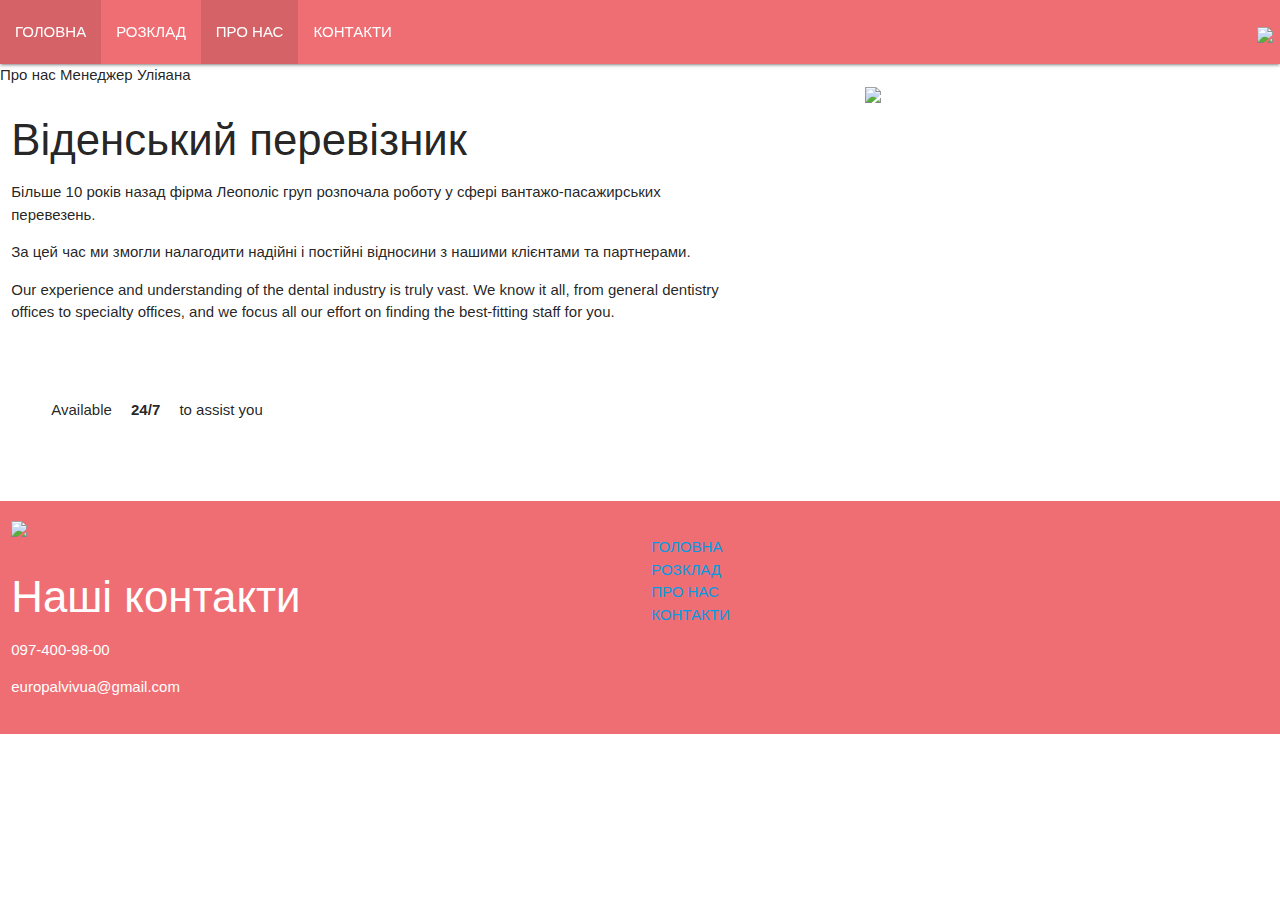
==== about.html @ f6bd413c "update html" ====
<!DOCTYPE html>
<html lang="en">
  <head>
    <meta charset="UTF-8" />
    <meta http-equiv="X-UA-Compatible" content="IE=edge" />
    <meta name="viewport" content="width=device-width, initial-scale=1.0" />
    <link rel="stylesheet" href="styles/normalize.css" />
    <link rel="preconnect" href="https://fonts.googleapis.com" />
    <link rel="preconnect" href="https://fonts.gstatic.com" crossorigin />
    <link rel="preconnect" href="https://fonts.googleapis.com" />
    <link rel="preconnect" href="https://fonts.gstatic.com" crossorigin />
    <link
      href="https://fonts.googleapis.com/css2?family=Lora:ital,wght@0,400;0,500;0,600;1,400;1,500;1,600&family=Merriweather:ital,wght@0,300;0,400;0,700;0,900;1,300;1,400;1,700&display=swap"
      rel="stylesheet"
    />
    <!-- Icons -->
    <link
      href="https://fonts.googleapis.com/icon?family=Material+Icons"
      rel="stylesheet"
    />
    <!-- Compiled and minified CSS -->
    <link
      rel="stylesheet"
      href="https://cdnjs.cloudflare.com/ajax/libs/materialize/1.0.0/css/materialize.min.css"
    />

    <!-- Compiled and minified JavaScript -->
    <script src="https://cdnjs.cloudflare.com/ajax/libs/materialize/1.0.0/js/materialize.min.js"></script>
    <link
      rel="stylesheet"
      href="https://cdnjs.cloudflare.com/ajax/libs/animate.css/4.1.1/animate.min.css"
    />

    <link rel="stylesheet" href="styles/styles.css" />
    <link rel="stylesheet" href="styles/about.css" />
    <title>AT-UA</title>
    <link rel="shortcut icon" type="image/png" href="./assets/footer-lion.png" />
  </head>
  <body>
    <div class="navbar-fixed animate__animated animate__fadeInDown">
      <nav>
        <div class="nav-wrapper">
          <a href="#!" class="brand-logo right">
            <span class="logo-txt">
              <img src="assets/footer-lion.png" height="80px" width="auto" />
            </span>
          </a>
          <a href="#" data-target="mobile-demo" class="sidenav-trigger"
            ><i class="material-icons nav-menu">dehaze</i></a
          >
          <ul class="left hide-on-med-and-down nav-links">
            <li>
              <a href="index.html">ГОЛОВНА</a>
            </li>
            <li><a href="services.html">РОЗКЛАД</a></li>
            <!-- <li><a href="process.html">Process</a></li> -->
            <li class="active"><a href="about.html">ПРО НАС</a></li>
            <li><a href="contact.html">КОНТАКТИ</a></li>
          </ul>
        </div>
      </nav>
    </div>
    <ul class="sidenav" id="mobile-demo">
      <li id="sidenav-logo">
        <img src="assets/footer-lion.png" height="68px" width="auto" />
      </li>
      <li><a href="index.html">ГОЛОВНА</a></li>
      <li><a href="services.html">РОЗКЛАД</a></li>
      <!-- <li><a href="process.html">Process</a></li> -->
      <li class="active"><a href="about.html">ПРО НАС</a></li>
      <li><a href="contact.html">КОНТАКТИ</a></li>
    </ul>
    <section class="about-header animate__animated animate__fadeInDown">
      <span class="about-title animate__animated">Про нас</span>
      <span id="about-brand-span">Менеджер Уліяана</span>
    </section>
    <section>
      <div class="row">
        <div id="our-story" class="col l7 animate__animated">
          <div class="row about-desc">
            <div class="col s12">
              <h3>Віденський перевізник</h3>
              <p>
                Більше 10 років назад фірма Леополіс груп розпочала роботу у сфері
                вантажо-пасажирських перевезень. 
              </p>
              <p>
                За цей час ми змогли налагодити надійні і постійні відносини 
                з нашими клієнтами та партнерами.
              </p>
              <p>
                Our experience and understanding of the dental industry is truly
                vast. We know it all, from general dentistry offices to
                specialty offices, and we focus all our effort on finding the
                best-fitting staff for you.
              </p>
            </div>
          </div>
          <div class="row" style="padding: 40px">
            <div class="col s12 flex-c-center">
              <span class="about-247-text">
                Available
                <b style="margin-left: 15px; margin-right: 15px">24/7 </b> to
                assist you</span
              >
            </div>
          </div>
        </div>
        <div
          id="our-img"
          class="col m8 offset-m2 l4 offset-l1 flex-c-center animate__animated"
        >
          <img class="responsive-img" src="./assets/yliana.jpg" />
        </div>
      </div>
    </section>
    <!-- <section class="row about-paralax">
      <div class="col s12 paralax-col">
        <div class="parallax">
          <div class="about-cities-container flex-c-center">
            <h1 id="about_parallax-1" class="about-cities animate__animated">
              Your emergency is our priority
            </h1>
            <h1
              id="about_parallax-2"
              class="about-cities-list animate__animated"
            >
              All our dental professionals are interviewed, pre-screened, and
              reference checked.
            </h1>
            <a
              id="about_parallax-btn"
              href="contact.html"
              class="
                waves-effect waves-light
                btn
                about-cta-btn
                animate__animated
              "
              >Get Started Today</a
            >
          </div>
        </div>
      </div>
    </section> -->
    <!-- <section class="about-cta-section flex-c-center">
      <span id="about-last-body-1" class="animate__animated"
        >Why KT Staffing is the choice for you ?</span
      >
      <p id="about-last-body-2" class="animate__animated">
        For professionals required to successfully integrate into a dental
        office atmosphere, a general staffing agency simply doesn't cut it. We
        take the time to focus exclusively on finding the right staff for your
        office. Our directed focus towards dentistry specifically, allows us to
        direct more efforts towards filtering out the right candidates for the
        right team. As a result, reducing employee turnover and increasing the
        overall satisfaction for you and your new team.
      </p>
      <img
        id="gears"
        src="./assets/gears.png"
        class="gears-img animate__animated"
      />
    </section> -->
    <footer class="page-footer">
      <div class="row footer-content">
        <div class="col s12 l6 footer-content-left">
          <img class="footer-logo" src="assets/footer-lion.png" height="200px" width="auto" />
          <div class="footer-contact">
            <h3>Наші контакти</h3>
            <p>097-400-98-00</p>
            <p>europalvivua@gmail.com</p>
          </div>
        </div>
        <div class="col s12 l6 footer-content-right">
          <ul class="footer-links">
            <li class="active"><a href="./index.html">ГОЛОВНА</a></li>
            <li><a href="./services.html">РОЗКЛАД</a></li>
            <li><a href="./about.html">ПРО НАС</a></li>
            <li><a href="./contact.html">КОНТАКТИ</a></li>
          </ul>
        </div>
      </div>
      <div class="row">
        <!-- <div class="copyright">© 2021 Copyright KT Staffing Solutions</div> -->
      </div>
    </footer>
    <script src="scripts/app.js"></script>
    <script src="scripts/about.js"></script>
  </body>
</html>
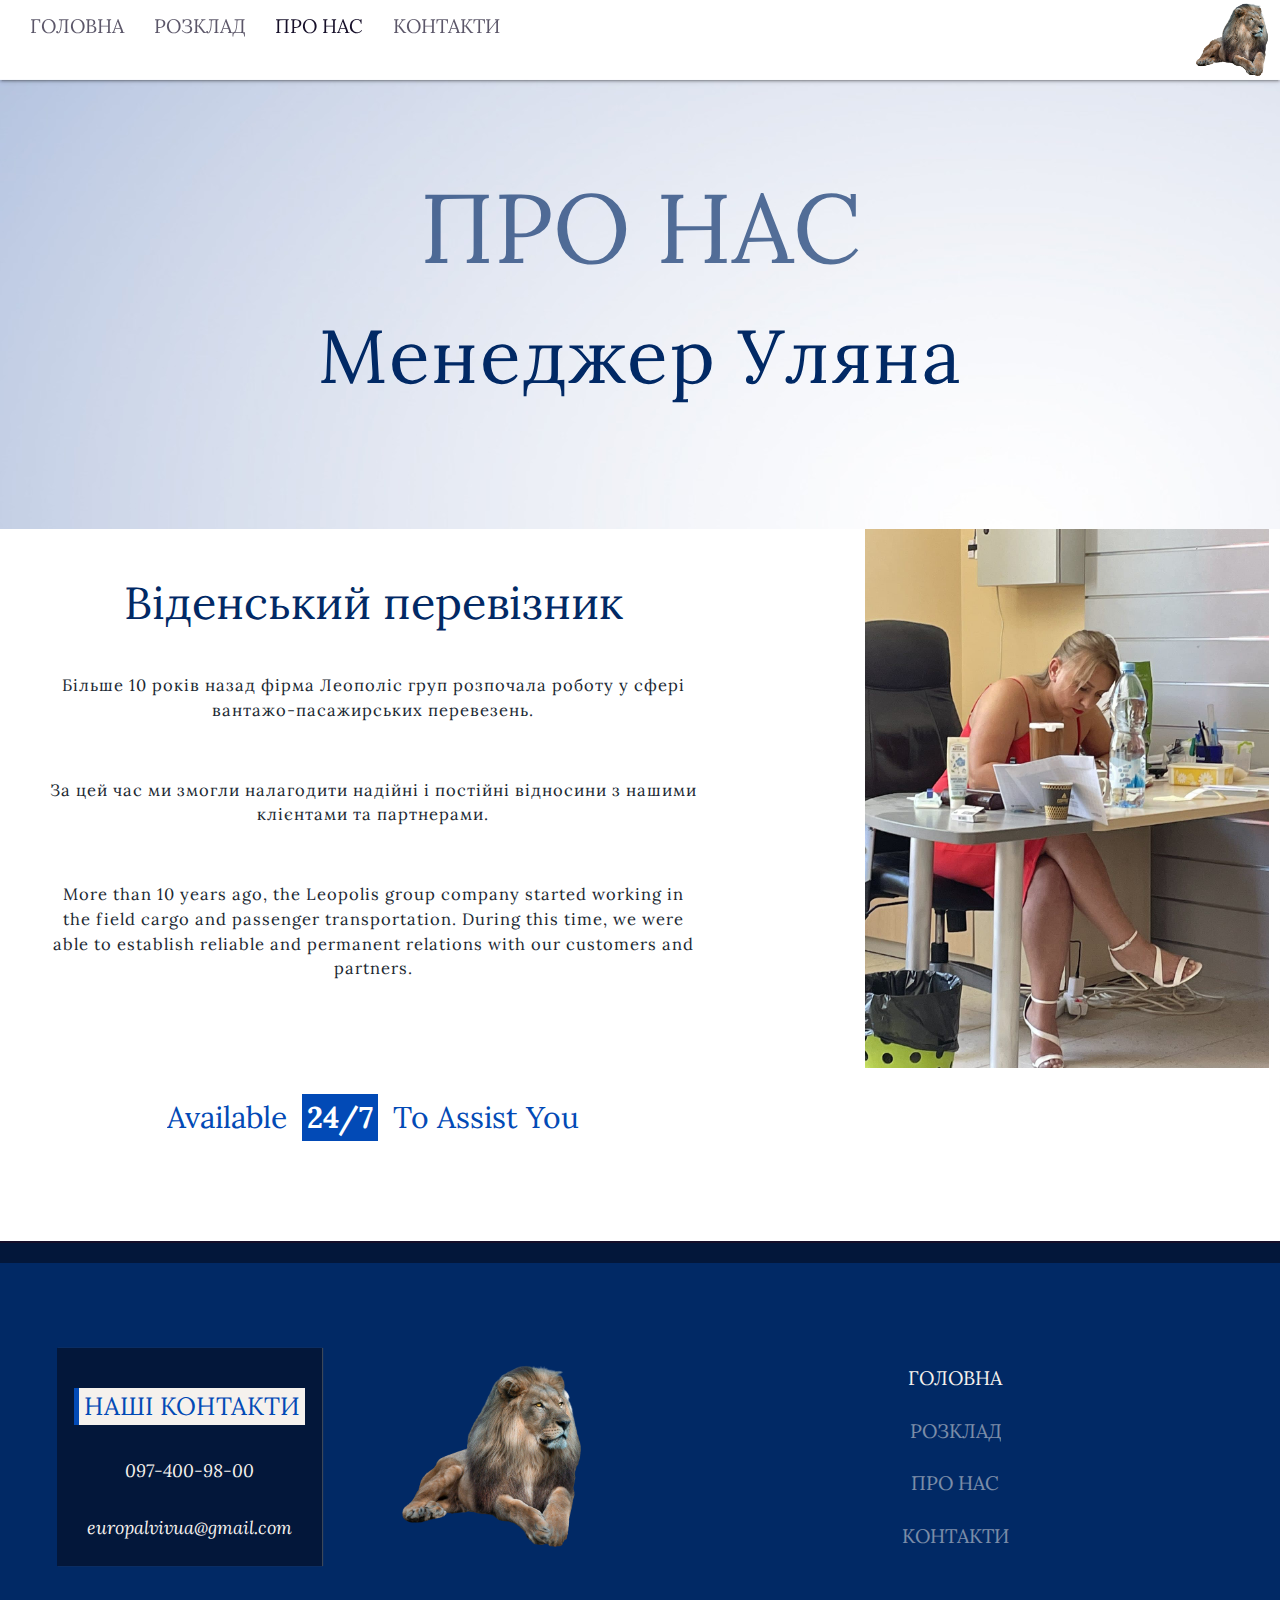
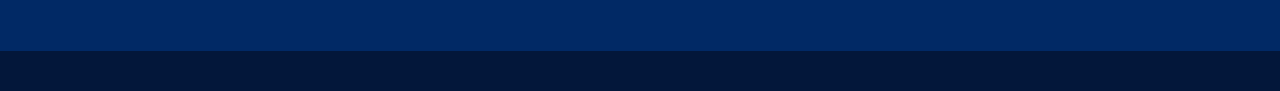
==== commit 7400d8a8: "update index" ====
--- a/about.html
+++ b/about.html
@@ -72,7 +72,7 @@
     </ul>
     <section class="about-header animate__animated animate__fadeInDown">
       <span class="about-title animate__animated">Про нас</span>
-      <span id="about-brand-span">Менеджер Уліяана</span>
+      <span id="about-brand-span">Менеджер Уляна</span>
     </section>
     <section>
       <div class="row">
@@ -89,10 +89,9 @@
                 з нашими клієнтами та партнерами.
               </p>
               <p>
-                Our experience and understanding of the dental industry is truly
-                vast. We know it all, from general dentistry offices to
-                specialty offices, and we focus all our effort on finding the
-                best-fitting staff for you.
+                More than 10 years ago, the Leopolis group company started working in the field
+                 cargo and passenger transportation. During this time, we were able to establish reliable and permanent relations
+                 with our customers and partners.
               </p>
             </div>
           </div>
--- a/styles/styles.css
+++ b/styles/styles.css
@@ -0,0 +1,518 @@
+body,
+h1,
+h2,
+h3,
+h4,
+h5,
+h6 {
+  overflow-x: hidden;
+  font-family: "Lora", serif;
+}
+p,
+span,
+div,
+li,
+section {
+  font-family: "Lora", serif;
+}
+
+footer {
+  height: 60px;
+  background-color: transparent;
+  color: #2a2d2e;
+  width: 100%;
+  border-top: 2px double #160f29;
+}
+.navbar-fixed {
+  border-bottom: none !important;
+  margin-bottom: 0px;
+}
+nav {
+  background-color: rgba(255, 255, 255, 0.9) !important;
+  /* border-bottom: 2px solid silver;
+  box-shadow: 2px 2px 3px 0px #160f298e; */
+  min-height: 80px;
+}
+.nav-contact {
+}
+.nav-links {
+  margin-left: 1rem;
+}
+.logo-txt {
+  font-size: 2rem;
+  color: #a3a0a3;
+  font-weight: 400;
+  letter-spacing: 1.5px;
+  font-style: italic;
+  display: flex;
+  align-items: flex-end;
+}
+
+.nav-links li a {
+  font-size: 1.3rem !important;
+  line-height: 3.5rem;
+  color: #160f29 !important;
+  opacity: 0.7;
+  text-transform: uppercase !important;
+}
+.nav-links li a:hover {
+  background-color: transparent !important;
+  opacity: 1 !important;
+}
+.nav-links .active {
+  background-color: transparent !important;
+}
+.nav-links .active a {
+  background-color: transparent !important;
+  opacity: 1 !important;
+}
+.tabs {
+  background-color: rgba(0, 0, 0, 0.25) !important;
+}
+
+.nav-bottom {
+  background-color: whitesmoke;
+  height: 2.5rem;
+  width: 100%;
+  display: none;
+  align-items: center;
+  justify-content: flex-end;
+}
+.nav-statement {
+  font-size: 1.2rem;
+  color: #2a2d2e;
+  letter-spacing: 0;
+  margin-right: 15px;
+  margin-left: 15px;
+  font-style: italic;
+}
+.nav-contact {
+  padding: 5px 5px;
+  color: tomato;
+  margin-left: 10px;
+  display: none;
+}
+.brand-logo {
+  margin-left: 1rem;
+}
+.nav-menu {
+  color: #160f29;
+}
+.flex-r-default {
+  display: flex;
+  flex-direction: row;
+}
+.flex-c-default {
+  display: flex;
+  flex-direction: column;
+}
+.flex-r-center {
+  display: flex;
+  flex-direction: row;
+  justify-content: center;
+  align-items: center;
+}
+.flex-r-between {
+  display: flex;
+  flex-direction: row;
+  justify-content: space-between;
+  align-items: center;
+}
+.flex-r-around {
+  display: flex;
+  flex-direction: row;
+  justify-content: space-around;
+  align-items: center;
+}
+.flex-r-even {
+  display: flex;
+  flex-direction: row;
+  justify-content: space-evenly;
+  align-items: center;
+}
+.flex-c-center {
+  display: flex;
+  flex-direction: column;
+  justify-content: center;
+  align-items: center;
+}
+.flex-c-between {
+  display: flex;
+  flex-direction: column;
+  justify-content: space-between;
+  align-items: center;
+}
+.flex-c-around {
+  display: flex;
+  flex-direction: column;
+  justify-content: space-around;
+  align-items: center;
+}
+.flex-c-even {
+  display: flex;
+  flex-direction: column;
+  justify-content: space-evenly;
+  align-items: center;
+}
+
+#sidenav-logo {
+  background-color: white;
+  display: flex;
+  justify-content: center;
+  align-items: center;
+  min-height: 5rem;
+  border-bottom: 1px solid #160f29;
+}
+.overlay {
+  width: 100%;
+  height: 100%;
+  background: rgba(0, 0, 0, 0.75);
+}
+
+/* cards */
+
+.card-title {
+  font-size: 4rem;
+  letter-spacing: 0;
+  color: #2a2d2e;
+  font-family: "Lora", serif;
+}
+.card-content {
+  padding: 0;
+}
+
+/* form */
+form h3 {
+  overflow-y: hidden;
+  text-align: center;
+  color: #405063;
+  font-size: 3rem;
+  line-height: 4rem;
+}
+
+.form-section {
+  min-height: 100vh;
+  height: 50rem;
+  display: flex;
+  flex-direction: column;
+  justify-content: center;
+  align-items: center;
+  background-color: #f5f1ed;
+  margin-top: 1rem;
+  margin-bottom: 1rem;
+}
+.form-section .row {
+  height: 80%;
+  width: 80%;
+  background-color: #fff;
+  display: flex;
+  flex-direction: column;
+  justify-content: center;
+  align-items: center;
+  padding: 2rem;
+}
+.form-section h3 {
+  overflow-y: hidden;
+  text-align: center;
+  color: #405063;
+  font-size: 3rem;
+  line-height: 4rem;
+}
+.form-btn {
+  font-family: "Lora", serif;
+  color: #03173a;
+  border: 1px solid #03173a;
+  background-color: transparent;
+}
+.form-btn:active,
+.form-btn:focus,
+.form-btn:hover {
+  background-color: #03173a;
+  color: #fff;
+}
+.browser-default {
+  border: none !important;
+  box-shadow: none !important;
+  color: silver;
+  border-bottom: 1px solid silver !important;
+  box-shadow: 0 1px 0 0 silver !important;
+}
+
+.input-field select:focus {
+  border: none !important;
+  box-shadow: none !important;
+  border-bottom: 1px solid #03173a !important;
+  box-shadow: 0 1px 0 0 #03173a !important;
+  color: #1d2020;
+  outline: none;
+}
+.input-field {
+  margin-top: 20px;
+  margin-bottom: 20px;
+}
+.input-field label {
+  color: #1d2020 !important;
+}
+.input-field textarea {
+  border-bottom: 1px solid silver;
+  box-shadow: 0 1px 0 0 silver;
+}
+.input-field textarea:focus {
+  border-bottom: 1px solid #03173a !important;
+  box-shadow: 0 1px 0 0 #03173a !important;
+}
+.input-field input {
+  border-bottom: 1px solid silver;
+  box-shadow: 0 1px 0 0 silver;
+  color: silver;
+}
+.input-field input:focus {
+  border-bottom: 1px solid #03173a !important;
+  box-shadow: 0 1px 0 0 #03173a !important;
+  color: #1d2020 !important;
+}
+
+.input-field input + label {
+  color: #1d2020 !important;
+}
+.input-field textarea + label {
+  color: #1d2020 !important;
+}
+.form-select-label {
+  color: #1d2020 !important;
+}
+.input-field input[type="tel"].focus {
+  border-bottom: 1px solid #03173a;
+  box-shadow: 0 1px 0 0 #03173a;
+}
+.input-field input[type="tel"].valid {
+  border-bottom: 1px solid #03173a;
+  box-shadow: 0 1px 0 0 #03173a;
+}
+.input-field input[type="text"].focus {
+  border-bottom: 1px solid #03173a;
+  box-shadow: 0 1px 0 0 #03173a;
+}
+
+.input-field input[type="text"].valid {
+  border-bottom: 1px solid #03173a;
+  box-shadow: 0 1px 0 0 #03173a;
+}
+.input-field input[type="email"].focus {
+  border-bottom: 1px solid #03173a;
+  box-shadow: 0 1px 0 0 #03173a;
+}
+.input-field input[type="email"].valid {
+  border-bottom: 1px solid #03173a;
+  box-shadow: 0 1px 0 0 #03173a;
+}
+.input-field input[type="date"].focus {
+  border-bottom: 1px solid #03173a !important;
+  box-shadow: 0 1px 0 0 #03173a !important;
+}
+.input-field input[type="date"].valid {
+  border-bottom: 1px solid #03173a;
+  box-shadow: 0 1px 0 0 #03173a;
+}
+
+.input-field textarea.valid {
+  border-bottom: 1px solid silver;
+  box-shadow: 0 1px 0 0 silver;
+}
+
+.form-radio {
+  height: 5rem;
+  display: flex;
+  align-items: center;
+  margin-bottom: 2rem;
+}
+.form-radio label {
+  margin-right: 1.5rem;
+}
+
+/* modal */
+.modal {
+  width: 80% !important;
+  height: 95% !important;
+  top: 2% !important;
+  max-height: 100vh !important;
+  max-width: 950px;
+  overflow-y: auto;
+}
+
+.modal-content {
+  padding-left: 1rem;
+  padding-right: 1rem;
+  background-color: #fff;
+  display: flex;
+  flex-direction: column;
+  justify-content: center;
+  align-items: center;
+}
+.modal-content h3 {
+  overflow-y: hidden;
+  font-size: 3rem;
+  line-height: 4rem;
+  color: #03173a;
+  text-align: center;
+  margin-bottom: 5rem;
+}
+.modal-form {
+  padding: 2rem;
+  background-color: #fff;
+  width: 80%;
+  max-width: 700px;
+}
+.modal-footer {
+  background-color: #03173a !important;
+}
+.modal-footer a {
+  color: #fff;
+  font-size: 1rem;
+  font-weight: 500;
+}
+
+.page-footer {
+  background-color: #03173a;
+  height: 30rem;
+  display: flex;
+  flex-direction: column;
+  justify-content: space-between;
+}
+.footer-content {
+  width: 100%;
+  height: 100%;
+  padding: 10px;
+  background-color: #012965;
+  /* display: flex; */
+  flex-direction: row;
+  justify-content: space-evenly;
+  align-items: center;
+}
+.footer-content-left {
+  height: 100%;
+  background: #012965;
+  display: flex;
+  flex-direction: row-reverse;
+  justify-content: space-around;
+  align-items: center;
+}
+.footer-content-right {
+  height: 100%;
+  background: #012965;
+  display: flex;
+  justify-content: center;
+  align-items: center;
+}
+.footer-contact {
+  padding: 10px;
+  background-color: #03173a;
+  display: flex;
+  flex-direction: column;
+  justify-content: center;
+  align-items: center;
+  box-shadow: 1px 0px 1px 0px #444b57e0;
+}
+.footer-contact p {
+  font-size: 18px;
+  text-align: center;
+  margin: 15px;
+  padding-left: 5px;
+  padding-right: 5px;
+  color: #f5f1ed;
+  font-style: italic;
+  font-weight: 300;
+}
+.footer-contact h3 {
+  font-size: 25px;
+  line-height: 27px;
+  color: #024ab6;
+  font-weight: 300;
+  border-left: 5px solid #024ab6;
+  background: #f5f1ed;
+  padding: 5px;
+  text-align: center;
+  text-transform: uppercase;
+}
+.footer-links {
+  height: 100%;
+  display: flex;
+  flex-direction: column;
+  align-items: center;
+  justify-content: center;
+}
+.footer-links li a {
+  font-size: 1.3rem !important;
+  line-height: 3.5rem;
+  text-align: center;
+  color: #f5f1ed !important;
+  opacity: 0.5;
+  text-transform: uppercase !important;
+}
+.footer-links li a:hover {
+  background-color: transparent !important;
+  opacity: 1 !important;
+}
+.footer-links .active {
+  background-color: transparent !important;
+}
+.footer-links .active a {
+  background-color: transparent !important;
+  opacity: 1 !important;
+}
+@media screen and (max-width: 600px) {
+  .footer-logo {
+    display: none;
+  }
+}
+
+/* .copyright {
+  font-size: 12px;
+  color: #03173a;
+  line-height: 16px;
+  text-align: center;
+} */
+.form-err {
+  font-size: 12px;
+  color: transparent;
+}
+.form-err-active {
+  font-size: 12px;
+  color: #bd3030;
+}
+
+@media screen and (max-width: 600px) {
+  .modal {
+    top: 0px !important;
+    height: 100% !important;
+    width: 100% !important;
+  }
+  .modal-content {
+    padding: 0rem;
+    background-color: #f5f1ed;
+    display: flex;
+    flex-direction: column;
+    justify-content: center;
+    align-items: center;
+  }
+  .modal-content h3 {
+    margin-bottom: 1rem;
+    font-size: 2rem;
+    line-height: 3rem;
+    text-align: center;
+  }
+  .modal-form {
+    width: 95%;
+  }
+  .form-radio {
+    display: flex;
+    flex-direction: column;
+    justify-content: center;
+    align-items: flex-start;
+    height: 10rem;
+  }
+}
+.select-class {
+  color: blue;
+  background: lightblue;
+}
--- a/styles/about.css
+++ b/styles/about.css
@@ -0,0 +1,182 @@
+.about-header {
+  background-image: url(../assets/background.jpg);
+  background-position: 10% 0%;
+  background-repeat: no-repeat;
+  min-height: 50vh;
+  height: 30rem;
+  margin-top: 15px;
+  display: flex;
+  flex-direction: column;
+  justify-content: center;
+  align-items: center;
+}
+.about-header h3 {
+  overflow-y: hidden;
+  align-items: center;
+  color: #012965a8;
+  font-size: 2rem;
+  font-weight: 300;
+  line-height: 2.7rem;
+}
+.about-title {
+  font-size: 6.5rem;
+  font-weight: 300;
+  line-height: 7rem;
+  text-transform: uppercase;
+  text-align: center;
+  width: 100%;
+  font-style: normal;
+  color: #012965a8;
+}
+#about-brand-span {
+  letter-spacing: 1.5px;
+  font-size: 5rem;
+  line-height: 5.5rem;
+  color: #012965;
+  padding: 5px;
+  margin: 2rem;
+  text-align: center;
+}
+.about-paralax {
+  margin-bottom: 0px;
+}
+.about-desc {
+  padding: 1rem;
+}
+.about-desc h3 {
+  font-size: 3rem;
+  line-height: 4rem;
+  font-weight: 300;
+  color: #012965;
+  text-align: center;
+}
+.about-desc p {
+  color: #202832;
+  letter-spacing: 1px;
+  font-weight: 300;
+  font-size: 1.1rem;
+  text-align: center;
+  padding: 1.5rem;
+  margin: 10px 0 10px 0;
+}
+
+.about-cities-container {
+  width: 100%;
+  height: 40rem;
+  background: #033670ab;
+}
+.paralax-col {
+  display: flex;
+  flex-direction: row;
+  justify-content: center;
+  align-items: center;
+}
+
+.parallax {
+  /* The image used */
+  background-image: url("../assets/ny_life.jpg");
+
+  /* Full height */
+  height: 100%;
+  margin: 0px;
+  min-width: 100vw;
+
+  /* Create the parallax scrolling effect */
+  background-attachment: fixed;
+  background-position: center;
+  background-repeat: no-repeat;
+  background-size: cover;
+}
+.about-cities {
+  color: #fff;
+  font-weight: 300;
+  font-size: 3rem;
+  text-align: center;
+  text-transform: uppercase;
+  line-height: 4rem;
+  overflow-y: hidden;
+  text-shadow: 1px 1px #a9b7c7;
+}
+.about-cities-list {
+  color: #ced3da;
+  font-weight: 300;
+  font-size: 2rem;
+  text-align: center;
+  line-height: 3rem;
+  overflow-y: hidden;
+}
+.about-cta-section {
+  padding: 5rem;
+  background-color: #f5f1ed;
+  min-height: 45rem;
+  margin-top: 0px;
+  display: flex;
+  justify-content: center;
+  align-items: center;
+  position: relative;
+}
+.about-cta-section p {
+  font-size: 1.2rem;
+  font-weight: 300;
+  color: #202832;
+  text-align: center;
+  padding: 1rem;
+}
+.about-cta-section span {
+  color: #012965;
+  font-size: 3rem;
+  font-weight: 300;
+}
+.about-cta-btn {
+  width: 25rem;
+  height: 5.5rem;
+  font-size: 2rem;
+  text-transform: none;
+  color: #fff;
+  background-color: #012965;
+  border: 3px solid #012965;
+  font-weight: 500;
+  display: flex;
+  justify-content: center;
+  align-items: center;
+  margin: 1rem;
+  /* align-self: flex-start; */
+}
+.about-cta-btn:hover {
+  opacity: 0.8;
+  color: #fff;
+  background-color: #012965;
+  box-shadow: 1px 1px 1px 1px rgba(0, 0, 0, 0.5);
+}
+.gears-img {
+  position: absolute;
+  bottom: 2%;
+  right: 2%;
+  width: 20%;
+  height: auto;
+}
+.about-247-text {
+  color: #024ab6;
+  font-size: 2rem;
+  line-height: 2.5rem;
+  display: flex;
+  justify-content: center;
+  align-items: center;
+  overflow-y: hidden;
+  margin: 5px 0 20px 0;
+  text-transform: capitalize;
+}
+.about-247-text b {
+  margin: 0 12px 0 12px;
+  padding: 5px;
+  background: #024ab6;
+  color: #fff;
+}
+.responsive-img-wrapper {
+  width: 100% !important;
+  max-width: 600px !important;
+  display: flex;
+  flex-direction: column;
+  justify-content: center;
+  align-items: center;
+}
